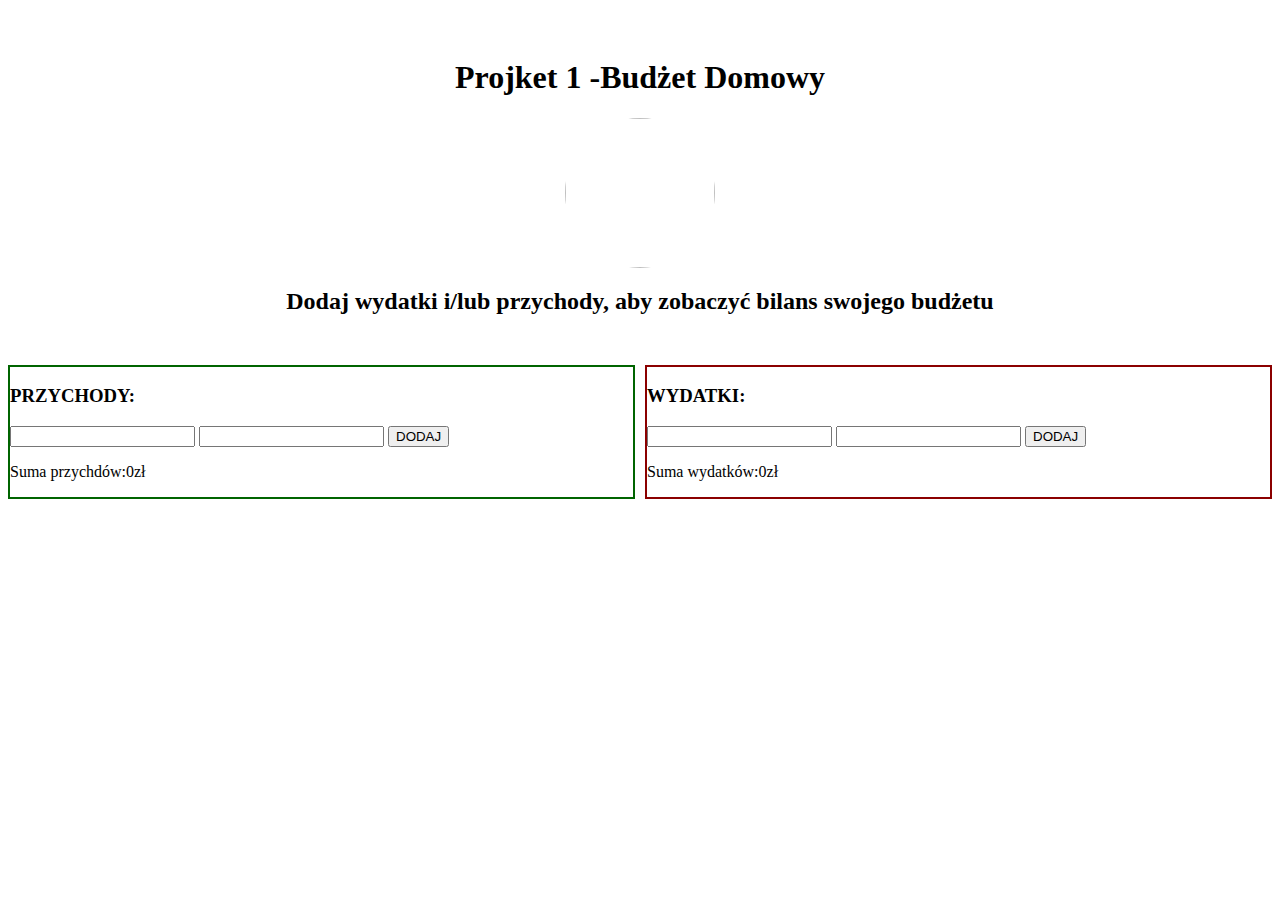
==== index.html @ 6dc5ea09 "task done" ====
<!DOCTYPE html>
<html lang="pl">
  <head>
    <meta charset="UTF-8" />
    <meta name="viewport" content="width=device-width, initial-scale=1.0" />
    <title>Projekt 1-JavaScript-Sebastian Janicki</title>
    <link rel="stylesheet" href="css/style.css" />
  </head>
  <body>
    <header class="app-header">
      <h1 class="app-heading">Projket 1 -Budżet Domowy</h1>
      <img class="logo-image" src="https://cataas.com/cat" alt="" />
      <h2 id="info-text">
        Dodaj wydatki i/lub przychody, aby zobaczyć bilans swojego budżetu
      </h2>
    </header>
    <main class="app-main">
      <div class="incomes-wrapper">
        <h3 class="incomes-heading">PRZYCHODY:</h3>
        <div class="incomes-inputs">
          <input id="income-name" type="text" />
          <input id="income-value" type="number" />
          <button id="add-income-button">DODAJ</button>
        </div>

        <ul class="incomes-list" id="incomes-list"></ul>
        <p>Suma przychdów:<span id="incomes-sum">0</span>zł</p>
      </div>
      <div class="outcomes-wrapper">
        <h3 class="outcomes-heading">WYDATKI:</h3>
        <div class="outcomes-inputs">
          <input id="outcome-name" type="text" />
          <input id="outcome-value" type="number" />
          <button id="add-outcome-button">DODAJ</button>
        </div>

        <ul class="outcomes-list" id="outcomes-list"></ul>

        <p>Suma wydatków:<span id="outcomes-sum">0</span>zł</p>
      </div>
    </main>

    <script defer src="js/main.js" type="module"></script>
  </body>
</html>
---- css/style.css ----
* {
  box-sizing: border-box;
}

.app-header {
  padding: 30px 0;
  display: flex;
  flex-direction: column;
  align-items: center;
  justify-content: center;
}
.app-heading {
  font-weight: 800;
}
.logo-image {
  width: 150px;
  height: 150px;
  object-fit: cover;
  border-radius: 50%;
}

.app-main {
  width: 100%;
  display: flex;
  gap: 10px;
}

.incomes-wrapper {
  width: 100%;
  border: 2px solid darkgreen;
  padding: 30px, 15px;
}

.outcomes-wrapper {
  width: 100%;
  border: 2px solid darkred;
  padding: 30px, 15px;
}
.incomes-list {
  padding: 0;
}
.list-income-item {
  display: flex;
  flex-direction: column;
  justify-content: center;
  gap: 15px;
}
.income-list-element-wrapper {
  display: flex;
  align-items: center;
  gap: 10%;
}
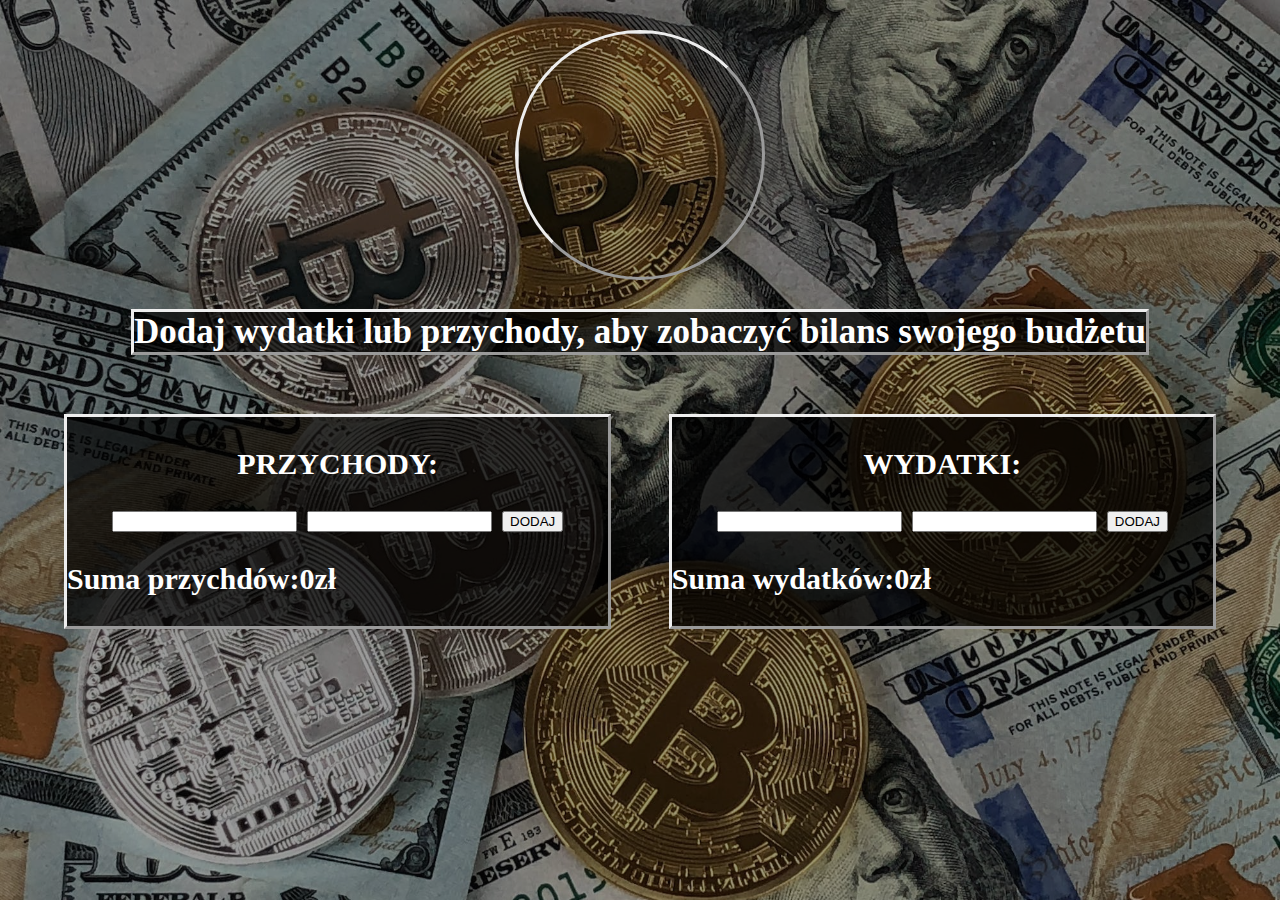
==== commit 0e8ed2ae: "poject done" ====
--- a/index.html
+++ b/index.html
@@ -6,40 +6,41 @@
     <title>Projekt 1-JavaScript-Sebastian Janicki</title>
     <link rel="stylesheet" href="css/style.css" />
   </head>
-  <body>
-    <header class="app-header">
-      <h1 class="app-heading">Projket 1 -Budżet Domowy</h1>
-      <img class="logo-image" src="https://cataas.com/cat" alt="" />
-      <h2 id="info-text">
-        Dodaj wydatki i/lub przychody, aby zobaczyć bilans swojego budżetu
-      </h2>
-    </header>
-    <main class="app-main">
-      <div class="incomes-wrapper">
-        <h3 class="incomes-heading">PRZYCHODY:</h3>
-        <div class="incomes-inputs">
-          <input id="income-name" type="text" />
-          <input id="income-value" type="number" />
-          <button id="add-income-button">DODAJ</button>
+  <body class="background-photo">
+    <div class="background-shadow">
+      <header class="app-header">
+        <img class="logo-image" src="https://cataas.com/cat" alt="" />
+        <h2 class ="header-text"id="info-text">
+          Dodaj wydatki lub przychody, aby zobaczyć bilans swojego budżetu
+        </h2>
+      </header>
+      <main class="app-main">
+        <div class="incomes-wrapper">
+          <h3 class="incomes-heading">PRZYCHODY:</h3>
+          <div class="incomes-inputs">
+            <input id="income-name" type="text" />
+            <input id="income-value" type="number" />
+            <button id="add-income-button">DODAJ</button>
+          </div>
+
+          <ul class="incomes-list" id="incomes-list"></ul>
+          <p class="sum-incomes-outcomes-style">Suma przychdów:<span id="incomes-sum">0</span>zł</p>
         </div>
+        <div class="outcomes-wrapper">
+          <h3 class="outcomes-heading">WYDATKI:</h3>
+          <div class="outcomes-inputs">
+            <input id="outcome-name" type="text" />
+            <input id="outcome-value" type="number" />
+            <button id="add-outcome-button">DODAJ</button>
+          </div>
 
-        <ul class="incomes-list" id="incomes-list"></ul>
-        <p>Suma przychdów:<span id="incomes-sum">0</span>zł</p>
-      </div>
-      <div class="outcomes-wrapper">
-        <h3 class="outcomes-heading">WYDATKI:</h3>
-        <div class="outcomes-inputs">
-          <input id="outcome-name" type="text" />
-          <input id="outcome-value" type="number" />
-          <button id="add-outcome-button">DODAJ</button>
+          <ul class="outcomes-list" id="outcomes-list"></ul>
+
+          <p class="sum-incomes-outcomes-style">Suma wydatków:<span id="outcomes-sum">0</span>zł</p>
         </div>
+      </main>
 
-        <ul class="outcomes-list" id="outcomes-list"></ul>
-
-        <p>Suma wydatków:<span id="outcomes-sum">0</span>zł</p>
-      </div>
-    </main>
-
-    <script defer src="js/main.js" type="module"></script>
+      <script defer src="js/main.js" type="module"></script>
+    </div>
   </body>
 </html>
--- a/css/style.css
+++ b/css/style.css
@@ -1,5 +1,53 @@
 * {
   box-sizing: border-box;
+}
+
+.background-photo {
+  background-image: url(photo-project.jpeg);
+  background-size: cover;
+  margin: 0 auto;
+}
+.background-shadow {
+  width: 100%;
+  height: 100vh;
+  background-color: rgba(8, 8, 8, 0.4);
+}
+
+button {
+  cursor: pointer;
+}
+
+.header-text {
+  color: white;
+  font-weight: 600;
+  font-size: 35px;
+  background-color: rgba(0, 0, 0, 0.7);
+  border-style: outset;
+}
+.incomes-heading {
+  color: white;
+  font-weight: 600;
+  font-size: 30px;
+  display: flex;
+  justify-content: center;
+}
+.outcomes-heading {
+  color: white;
+  font-weight: 600;
+  font-size: 30px;
+  display: flex;
+  justify-content: center;
+}
+
+p {
+  color: white;
+  font-weight: 400;
+  font-size: 25px;
+}
+.sum-incomes-outcomes-style {
+  color: white;
+  font-weight: 600;
+  font-size: 30px;
 }
 
 .app-header {
@@ -11,30 +59,37 @@
 }
 .app-heading {
   font-weight: 800;
+  font-size: 40px;
+  color: white;
 }
 .logo-image {
-  width: 150px;
-  height: 150px;
+  width: 250px;
+  height: 250px;
   object-fit: cover;
   border-radius: 50%;
+  border-style: outset;
 }
 
 .app-main {
-  width: 100%;
+  margin: 0 auto;
+
+  width: 90%;
   display: flex;
-  gap: 10px;
+  gap: 5%;
 }
 
 .incomes-wrapper {
   width: 100%;
-  border: 2px solid darkgreen;
   padding: 30px, 15px;
+  background-color: rgba(0, 0, 0, 0.7);
+  border-style: outset;
 }
 
 .outcomes-wrapper {
   width: 100%;
-  border: 2px solid darkred;
+  background-color: rgba(0, 0, 0, 0.7);
   padding: 30px, 15px;
+  border-style: outset;
 }
 .incomes-list {
   padding: 0;
@@ -47,6 +102,26 @@
 }
 .income-list-element-wrapper {
   display: flex;
+  width: 100%;
   align-items: center;
   gap: 10%;
 }
+.outcome-list-element-wrapper {
+  display: flex;
+  align-items: center;
+  gap: 10%;
+}
+.outcomes-wrapper {
+  align-items: center;
+  gap: 10%;
+}
+.incomes-inputs {
+  display: flex;
+  justify-content: center;
+  gap: 10px;
+}
+.outcomes-inputs {
+  display: flex;
+  justify-content: center;
+  gap: 10px;
+}
